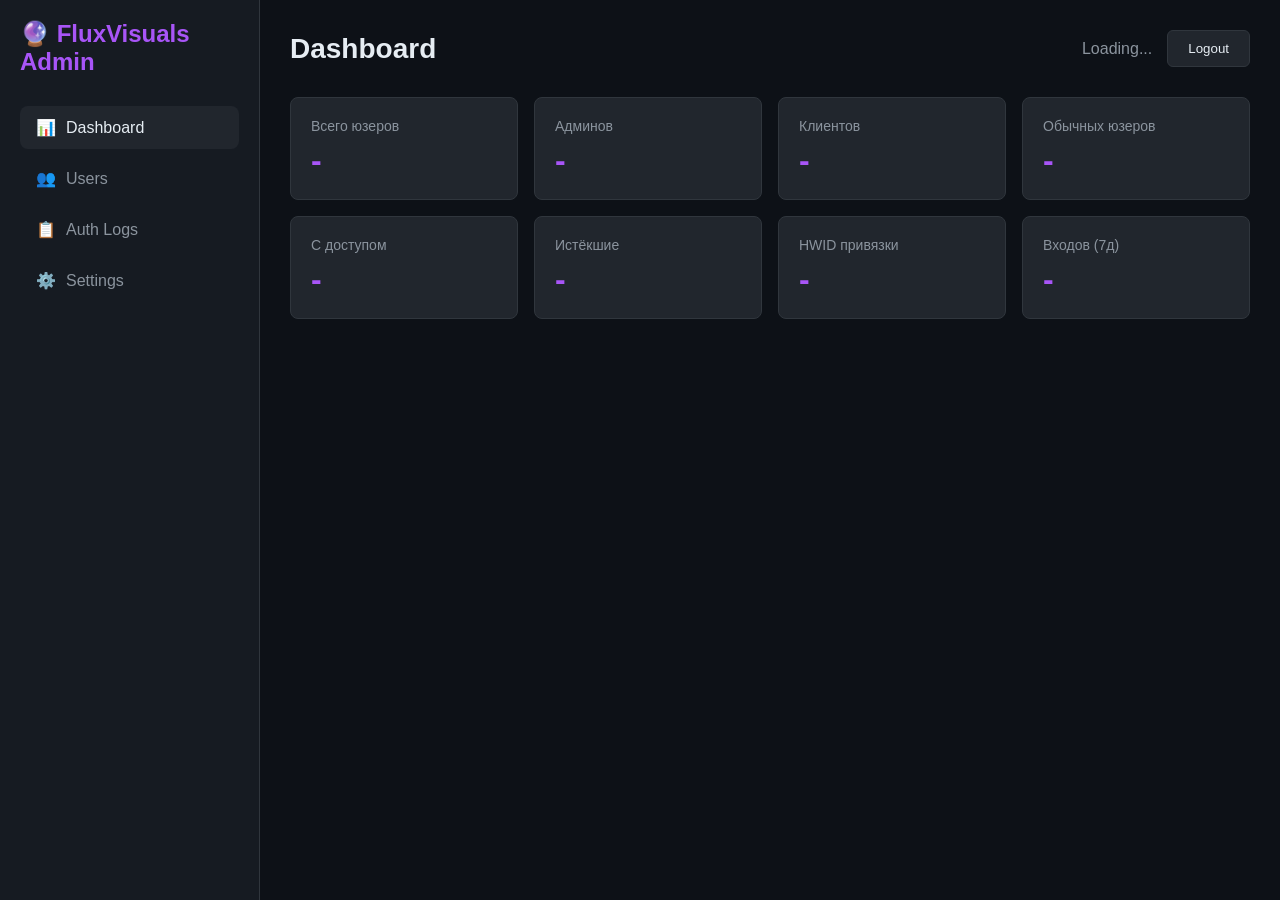
==== AuthServer/wwwroot/admin/index.html @ 6cce7c60 "feat: add loader download URL setting in admin panel - Add LoaderDownloadUrl field to AppSettings mo" ====
<!DOCTYPE html>
<html lang="ru">
<head>
    <meta charset="UTF-8">
    <meta name="viewport" content="width=device-width, initial-scale=1.0">
    <title>FluxVisuals Admin Panel</title>
    <style>
        * { box-sizing: border-box; margin: 0; padding: 0; }
        body { font-family: -apple-system, BlinkMacSystemFont, 'Segoe UI', Roboto, sans-serif; background: #0d1117; color: #e6edf3; min-height: 100vh; }
        .sidebar { width: 260px; background: #161b22; border-right: 1px solid #30363d; height: 100vh; position: fixed; left: 0; top: 0; padding: 20px; display: flex; flex-direction: column; }
        .logo { font-size: 1.5rem; font-weight: 700; color: #a855f7; margin-bottom: 30px; display: flex; align-items: center; gap: 10px; }
        .nav { list-style: none; display: flex; flex-direction: column; gap: 8px; }
        .nav a { color: #8b949e; text-decoration: none; padding: 12px 16px; border-radius: 8px; transition: all 0.2s; display: flex; align-items: center; gap: 10px; }
        .nav a:hover, .nav a.active { background: #21262d; color: #e6edf3; }
        .main { margin-left: 260px; padding: 30px; }
        .header { display: flex; justify-content: space-between; align-items: center; margin-bottom: 30px; }
        .header h1 { font-size: 1.75rem; font-weight: 600; }
        .user-info { display: flex; align-items: center; gap: 15px; color: #8b949e; }
        .btn { padding: 10px 20px; border-radius: 6px; border: none; font-weight: 500; cursor: pointer; transition: all 0.2s; }
        .btn-primary { background: #a855f7; color: white; }
        .btn-primary:hover { background: #9333ea; }
        .btn-danger { background: #da3633; color: white; }
        .btn-danger:hover { background: #f85149; }
        .btn-secondary { background: #21262d; color: #e6edf3; border: 1px solid #30363d; }
        .btn-secondary:hover { background: #30363d; }
        .card { background: #161b22; border: 1px solid #30363d; border-radius: 12px; padding: 24px; margin-bottom: 24px; }
        .card h2 { font-size: 1.25rem; margin-bottom: 20px; color: #e6edf3; }
        .stats-grid { display: grid; grid-template-columns: repeat(auto-fit, minmax(200px, 1fr)); gap: 16px; }
        .stat { background: #21262d; border: 1px solid #30363d; border-radius: 8px; padding: 20px; }
        .stat-label { color: #8b949e; font-size: 0.875rem; margin-bottom: 8px; }
        .stat-value { font-size: 2rem; font-weight: 700; color: #a855f7; }
        table { width: 100%; border-collapse: collapse; }
        th, td { padding: 12px 16px; text-align: left; border-bottom: 1px solid #30363d; }
        th { color: #8b949e; font-weight: 500; font-size: 0.875rem; text-transform: uppercase; }
        tr:hover td { background: #21262d; }
        .badge { display: inline-flex; align-items: center; padding: 4px 10px; border-radius: 9999px; font-size: 0.75rem; font-weight: 600; }
        .badge-active { background: #1f6feb22; color: #58a6ff; border: 1px solid #1f6feb44; }
        .badge-inactive { background: #da363322; color: #f85149; border: 1px solid #da363344; }
        .badge-admin { background: #a855f722; color: #d8b4fe; border: 1px solid #a855f744; }
        .badge-client { background: #22c55e22; color: #4ade80; border: 1px solid #22c55e44; }
        .text-muted { color: #8b949e; }
        .badge-hwid { background: #d2a10622; color: #e3b341; border: 1px solid #d2a10644; }
        .actions { display: flex; gap: 8px; }
        .modal { display: none; position: fixed; inset: 0; background: rgba(0,0,0,0.7); z-index: 100; align-items: center; justify-content: center; }
        .modal.show { display: flex; }
        .modal-content { background: #161b22; border: 1px solid #30363d; border-radius: 12px; padding: 24px; width: 100%; max-width: 400px; }
        .modal h3 { margin-bottom: 20px; }
        .form-group { margin-bottom: 16px; }
        .form-group label { display: block; margin-bottom: 6px; color: #8b949e; font-size: 0.875rem; }
        .form-group input, .form-group select { width: 100%; padding: 10px 12px; background: #0d1117; border: 1px solid #30363d; border-radius: 6px; color: #e6edf3; }
        .form-group input:focus, .form-group select:focus { outline: none; border-color: #a855f7; }
        .modal-footer { display: flex; justify-content: flex-end; gap: 12px; margin-top: 24px; }
        .empty { text-align: center; color: #8b949e; padding: 40px; }
        .tabs { display: flex; gap: 8px; margin-bottom: 20px; border-bottom: 1px solid #30363d; padding-bottom: 8px; }
        .tab { padding: 10px 16px; background: none; border: none; color: #8b949e; cursor: pointer; border-radius: 6px; font-weight: 500; }
        .tab.active, .tab:hover { color: #e6edf3; background: #21262d; }
        .log-entry { font-family: monospace; font-size: 0.8rem; color: #8b949e; padding: 8px; background: #0d1117; border: 1px solid #30363d; border-radius: 6px; margin-bottom: 8px; }
        .log-entry.success { border-color: #1f6feb44; color: #58a6ff; }
        .log-entry.fail { border-color: #da363344; color: #f85149; }
        .toast { position: fixed; bottom: 24px; right: 24px; padding: 14px 20px; border-radius: 8px; background: #161b22; border: 1px solid #30363d; z-index: 200; display: none; align-items: center; gap: 10px; }
        .toast.show { display: flex; }
        .toast.success { border-color: #1f6feb; }
        .toast.error { border-color: #da3633; }
    </style>
</head>
<body>
    <aside class="sidebar">
        <div class="logo">🔮 FluxVisuals Admin</div>
        <nav class="nav">
            <a href="#" class="active" data-tab="dashboard"><span>📊</span> Dashboard</a>
            <a href="#" data-tab="users"><span>👥</span> Users</a>
            <a href="#" data-tab="logs"><span>📋</span> Auth Logs</a>
            <a href="#" data-tab="settings"><span>⚙️</span> Settings</a>
        </nav>
    </aside>

    <main class="main">
        <header class="header">
            <h1 id="pageTitle">Dashboard</h1>
            <div class="user-info">
                <span id="currentUser">Loading...</span>
                <button class="btn btn-secondary" onclick="logout()">Logout</button>
            </div>
        </header>

        <div id="tab-dashboard" class="tab-content">
            <div class="stats-grid" id="statsGrid">
                <div class="stat"><div class="stat-label">Всего юзеров</div><div class="stat-value" id="statTotal">-</div></div>
                <div class="stat"><div class="stat-label">Админов</div><div class="stat-value" id="statAdmins">-</div></div>
                <div class="stat"><div class="stat-label">Клиентов</div><div class="stat-value" id="statClients">-</div></div>
                <div class="stat"><div class="stat-label">Обычных юзеров</div><div class="stat-value" id="statUsers">-</div></div>
                <div class="stat"><div class="stat-label">С доступом</div><div class="stat-value" id="statWithAccess">-</div></div>
                <div class="stat"><div class="stat-label">Истёкшие</div><div class="stat-value" id="statExpired">-</div></div>
                <div class="stat"><div class="stat-label">HWID привязки</div><div class="stat-value" id="statHwid">-</div></div>
                <div class="stat"><div class="stat-label">Входов (7д)</div><div class="stat-value" id="statLogins">-</div></div>
            </div>
        </div>

        <div id="tab-users" class="tab-content" style="display:none;">
            <div style="display:flex; justify-content:space-between; align-items:center; gap:10px; margin-bottom:20px; flex-wrap:wrap;">
                <h2>User Management</h2>
                <div style="display:flex; gap:8px;">
                    <button class="btn btn-secondary" onclick="reindexUsers()" title="Перенумеровать ID и UID всех юзеров по порядку регистрации">🔢 Перенумеровать ID/UID</button>
                    <button class="btn btn-primary" onclick="openUserModal()">+ Add User</button>
                </div>
            </div>
            <div class="card">
                <table id="usersTable">
                    <thead>
                        <tr>
                            <th>ID</th><th>UID</th><th>Username</th><th>Role</th><th>Доступ</th><th>Статус</th><th>HWID</th><th>Last Login</th><th>Actions</th>
                        </tr>
                    </thead>
                    <tbody></tbody>
                </table>
            </div>
        </div>

        <div id="tab-logs" class="tab-content" style="display:none;">
            <h2>Authentication Logs</h2>
            <div class="card">
                <div id="logsContainer"></div>
            </div>
        </div>

        <div id="tab-settings" class="tab-content" style="display:none;">
            <h2>Server Settings</h2>
            <div class="card">
                <div class="form-group">
                    <label>Mod Download URL</label>
                    <input type="text" id="modUrlInput" placeholder="https://..." style="width:100%;">
                </div>
                <button class="btn btn-primary" onclick="saveModUrl()">Save Mod URL</button>
            </div>
            <div class="card" style="margin-top: 20px;">
                <div class="form-group">
                    <label>Loader Download URL</label>
                    <input type="text" id="loaderUrlInput" placeholder="https://..." style="width:100%;">
                </div>
                <button class="btn btn-primary" onclick="saveLoaderUrl()">Save Loader URL</button>
            </div>
        </div>

        <!-- User Modal -->
        <div class="modal" id="userModal">
            <div class="modal-content">
                <h3 id="modalTitle">Add User</h3>
                <form id="userForm">
                    <input type="hidden" id="userId">
                    <div class="form-group">
                        <label>Username</label>
                        <input type="text" id="usernameInput" required>
                    </div>
                    <div class="form-group">
                        <label>UID (порядковый номер; админ может менять любому)</label>
                        <input type="number" id="uidInput" min="1" placeholder="Пусто = следующий по порядку">
                    </div>
                    <div class="form-group">
                        <label>Password</label>
                        <input type="password" id="passwordInput" placeholder="Leave empty to keep current">
                    </div>
                    <div class="form-group">
                        <label>Роль</label>
                        <select id="roleSelect">
                            <option value="user">Обычный юзер</option>
                            <option value="client">Клиент (купил)</option>
                            <option value="admin">Админ</option>
                        </select>
                    </div>
                    <div class="form-group">
                        <label>Выдать доступ</label>
                        <div style="display:flex; gap:8px; flex-wrap:wrap;">
                            <input type="number" id="grantDaysInput" min="1" max="3650" placeholder="Дней" style="width:90px; padding:8px;">
                            <button type="button" class="btn btn-primary" onclick="grantDays()" style="padding:8px 12px;">Добавить дни</button>
                            <button type="button" class="btn btn-secondary" onclick="setLifetime()" style="padding:8px 12px;">Пожизненно</button>
                            <button type="button" class="btn btn-danger" onclick="clearAccess()" style="padding:8px 12px;">Снять доступ</button>
                        </div>
                        <div style="font-size:0.8rem; color:#8b949e; margin-top:6px;" id="accessInfo">Нет доступа</div>
                    </div>
                    <div class="form-group">
                        <label>
                            <input type="checkbox" id="isActiveCheck"> Active
                        </label>
                    </div>
                    <div class="form-group">
                        <label>
                            <input type="checkbox" id="resetHwidCheck"> Reset HWID
                        </label>
                    </div>
                    <div class="modal-footer">
                        <button type="button" class="btn btn-secondary" onclick="closeUserModal()">Cancel</button>
                        <button type="submit" class="btn btn-primary">Save</button>
                    </div>
                </form>
            </div>
        </div>

        <div class="toast" id="toast"></div>
    </main>

    <script>
        let authToken = '';
        const API_BASE = '/api';

        // Tab switching
        document.querySelectorAll('.nav a').forEach(a => {
            a.addEventListener('click', e => {
                e.preventDefault();
                document.querySelectorAll('.nav a').forEach(x => x.classList.remove('active'));
                a.classList.add('active');
                document.querySelectorAll('.tab-content').forEach(x => x.style.display = 'none');
                document.getElementById('tab-' + a.dataset.tab).style.display = 'block';
                document.getElementById('pageTitle').textContent = a.textContent.trim();
            });
        });

        // Toast
        function showToast(message, type = 'success') {
            const t = document.getElementById('toast');
            t.textContent = message;
            t.className = 'toast show ' + type;
            setTimeout(() => t.classList.remove('show'), 3000);
        }

        // Auth
        async function api(path, options = {}) {
            const headers = { 'Content-Type': 'application/json', ...options.headers };
            if (authToken) headers['Authorization'] = 'Bearer ' + authToken;
            const res = await fetch(API_BASE + path, { ...options, headers });
            // 401 = нет токена, 403 = роль в токене устарела (напр. была client, стала admin).
            // В обоих случаях токен недействителен — сбрасываем и просим войти заново.
            if (res.status === 401 || res.status === 403) { logout(); return null; }
            return res;
        }

        async function checkAuth() {
            const token = localStorage.getItem('authToken');
            if (!token) { showLogin(); return; }
            authToken = token;
            const res = await api('/auth/verify');
            if (res && res.ok) {
                const data = await res.json();
                document.getElementById('currentUser').textContent = data.username + (data.isAdmin ? ' (Admin)' : '');
                loadDashboard();
            } else {
                showLogin();
            }
        }

        function showLogin() {
            const user = prompt('Enter username:');
            const pass = prompt('Enter password:');
            if (!user || !pass) { showLogin(); return; }
            login(user, pass);
        }

        async function login(username, password) {
            const res = await fetch(API_BASE + '/auth/login', {
                method: 'POST',
                headers: { 'Content-Type': 'application/json' },
                body: JSON.stringify({ username, password })
            });
            if (res.ok) {
                const data = await res.json();
                authToken = data.token;
                localStorage.setItem('authToken', authToken);
                document.getElementById('currentUser').textContent = data.username + (data.isAdmin ? ' (Admin)' : '');
                loadDashboard();
            } else {
                const err = await res.json();
                alert('Login failed: ' + (err.error || 'Unknown error'));
                showLogin();
            }
        }

        function logout() {
            authToken = '';
            localStorage.removeItem('authToken');
            showLogin();
        }

        // Dashboard
        async function loadDashboard() {
            const res = await api('/admin/stats');
            if (!res) return;
            const data = await res.json();
            document.getElementById('statTotal').textContent = data.totalUsers;
            document.getElementById('statAdmins').textContent = data.admins;
            document.getElementById('statClients').textContent = data.clients;
            document.getElementById('statUsers').textContent = data.users;
            document.getElementById('statWithAccess').textContent = data.clientsWithAccess;
            document.getElementById('statExpired').textContent = data.expiredClients;
            document.getElementById('statHwid').textContent = data.hwidLocked;
            document.getElementById('statLogins').textContent = data.recentLogins;

            if (data.admins === 0) {
                document.getElementById('tab-users').style.display = 'none';
                document.querySelector('[data-tab="users"]').style.display = 'none';
                document.querySelector('[data-tab="logs"]').style.display = 'none';
                document.querySelector('[data-tab="settings"]').style.display = 'none';
            } else {
                loadUsers();
                loadLogs();
                loadModUrl();
                loadLoaderUrl();
            }
        }

        // Users
        async function loadUsers() {
            const res = await api('/admin/users');
            if (!res) return;
            const users = await res.json();
            const tbody = document.querySelector('#usersTable tbody');
            tbody.innerHTML = users.map(u => {
                const roleBadge = u.role === 'admin' ? '<span class="badge badge-admin">Админ</span>'
                    : u.role === 'client' ? '<span class="badge badge-client">Клиент</span>'
                    : '<span class="badge">Юзер</span>';
                const access = u.role === 'client'
                    ? (u.accessExpiresAt ? 'до ' + new Date(u.accessExpiresAt).toLocaleDateString() : '♾ Пожизненно')
                    : '—';
                return `
                <tr>
                    <td>${u.id}</td>
                    <td>${u.uid ?? '—'}</td>
                    <td>${u.username}</td>
                    <td>${roleBadge}</td>
                    <td><span class="${u.hasAccess ? '' : 'text-muted'}">${access}${u.hasAccess ? '' : u.role === 'client' ? ' (истёк)' : ''}</span></td>
                    <td><span class="badge ${u.isActive ? 'badge-active' : 'badge-inactive'}">${u.isActive ? 'Active' : 'Disabled'}</span></td>
                    <td><span class="badge ${u.hwid ? 'badge-hwid' : ''}">${u.hwid ? 'Locked' : 'Not bound'}</span></td>
                    <td>${u.lastLoginAt ? new Date(u.lastLoginAt).toLocaleString() : 'Never'}</td>
                    <td>
                        <div class="actions">
                            <button class="btn btn-secondary" style="padding:6px 10px;font-size:0.8rem;" onclick="editUser(${u.id}, ${u.uid ?? 'null'}, '${u.username}', '${u.role}', ${u.isActive}, ${u.hasAccess}, '${(u.accessExpiresAt ? u.accessExpiresAt : '')}', '${u.hwid || ''}')">Edit</button>
                            <button class="btn btn-danger" style="padding:6px 10px;font-size:0.8rem;" onclick="deleteUser(${u.id}, '${u.username}')">Delete</button>
                        </div>
                    </td>
                </tr>`;
            }).join('');
        }

        let editingUser = null;

        function openUserModal(user = null) {
            document.getElementById('userForm').reset();
            document.getElementById('userId').value = '';
            document.getElementById('passwordInput').required = !user;
            document.getElementById('modalTitle').textContent = user ? 'Изменить юзера' : 'Новый юзер';
            editingUser = user;
            if (user) {
                document.getElementById('userId').value = user.id;
                document.getElementById('usernameInput').value = user.username;
                document.getElementById('uidInput').value = user.uid ?? '';
                document.getElementById('roleSelect').value = user.role || (user.isAdmin ? 'admin' : 'user');
                document.getElementById('isActiveCheck').checked = user.isActive;
                document.getElementById('passwordInput').placeholder = 'Оставь пустым — не менять';
                updateAccessInfo(user);
            } else {
                document.getElementById('roleSelect').value = 'user';
                document.getElementById('accessInfo').textContent = '—';
                document.getElementById('passwordInput').placeholder = 'Пароль нового юзера';
            }
            document.getElementById('userModal').classList.add('show');
        }

        function updateAccessInfo(u) {
            const info = document.getElementById('accessInfo');
            if (u.role !== 'client') { info.textContent = 'Нет доступа'; return; }
            info.textContent = u.accessExpiresAt
                ? 'Доступ до ' + new Date(u.accessExpiresAt).toLocaleString()
                : 'Пожизненный доступ (♾)';
        }

        function closeUserModal() {
            document.getElementById('userModal').classList.remove('show');
        }

        async function grantDays() {
            const days = parseInt(document.getElementById('grantDaysInput').value);
            const id = document.getElementById('userId').value;
            if (!id) { alert('Сначала выбери юзера'); return; }
            if (!days || days <= 0) { alert('Введи количество дней'); return; }
            await accessAction({ grantDays: days });
        }
        async function setLifetime() {
            const id = document.getElementById('userId').value;
            if (!id) { alert('Сначала выбери юзера'); return; }
            await accessAction({ setLifetime: true });
        }
        async function clearAccess() {
            const id = document.getElementById('userId').value;
            if (!id) { alert('Сначала выбери юзера'); return; }
            if (!confirm('Снять доступ у клиента (роль станет «юзер»)?')) return;
            await accessAction({ clearAccess: true });
        }
        async function accessAction(patch) {
            const id = document.getElementById('userId').value;
            const res = await api('/admin/users/' + id, { method: 'PUT', body: JSON.stringify({ ...patch, isActive: true }) });
            if (res && res.ok) {
                const data = await res.json();
                showToast('Доступ обновлён');
                editingUser = { ...editingUser, role: data.role, accessExpiresAt: data.accessExpiresAt };
                document.getElementById('roleSelect').value = data.role;
                updateAccessInfo(editingUser);
                loadUsers();
            } else {
                const err = await res?.json();
                showToast(err?.error || 'Ошибка', 'error');
            }
        }

        document.getElementById('userForm').addEventListener('submit', async e => {
            e.preventDefault();
            const id = document.getElementById('userId').value;
            const uidRaw = document.getElementById('uidInput').value.trim();
            const data = {
                username: document.getElementById('usernameInput').value,
                password: document.getElementById('passwordInput').value,
                role: document.getElementById('roleSelect').value,
                isActive: document.getElementById('isActiveCheck').checked,
                resetHwid: document.getElementById('resetHwidCheck').checked,
                uid: uidRaw ? parseInt(uidRaw, 10) : undefined
            };
            if (!data.password && !id) { alert('Пароль обязателен для нового юзера'); return; }

            const res = await api(id ? `/admin/users/${id}` : '/admin/users', {
                method: id ? 'PUT' : 'POST',
                body: JSON.stringify(data)
            });
            if (res && res.ok) {
                showToast(id ? 'Юзер обновлён' : 'Юзер создан');
                closeUserModal();
                loadUsers();
            } else {
                const err = await res?.json();
                showToast(err?.error || 'Ошибка', 'error');
            }
        });

        async function editUser(id, uid, username, role, isActive, hasAccess, accessExpiresAt, hwid) {
            openUserModal({ id, uid, username, role, isActive, accessExpiresAt, hwid });
        }

        async function deleteUser(id, username) {
            if (!confirm(`Delete user "${username}"?`)) return;
            const res = await api('/admin/users/' + id, { method: 'DELETE' });
            if (res && res.ok) {
                showToast('User deleted');
                loadUsers();
            } else {
                showToast('Failed to delete', 'error');
            }
        }

        async function reindexUsers() {
            if (!confirm('Перенумеровать ID и UID всех юзеров по порядку регистрации (1..N)?\nUID = новый ID. Это действие нельзя отменить.')) return;
            const res = await api('/admin/reindex-users', { method: 'POST' });
            if (res && res.ok) {
                const d = await res.json();
                showToast(`Готово: ${d.reindexed} юзеров перенумеровано`);
                loadUsers();
            } else {
                showToast('Ошибка перенумерации', 'error');
            }
        }

        // Logs
        async function loadLogs() {
            const res = await api('/admin/logs?limit=100');
            if (!res) return;
            const logs = await res.json();
            document.getElementById('logsContainer').innerHTML = logs.map(l => `
                <div class="log-entry ${l.success ? 'success' : 'fail'}">
                    [${new Date(l.createdAt).toLocaleString()}] ${l.username || 'Unknown'} - ${l.action} - ${l.ipAddress || ''} ${l.hwid ? '- HWID: ' + l.hwid : ''} - ${l.success ? 'OK' : 'FAILED'}
                </div>
            `).join('');
        }

        // Settings
        async function loadModUrl() {
            const res = await api('/mod/version');
            if (res) {
                const data = await res.json();
                document.getElementById('modUrlInput').value = data.downloadUrl;
            }
        }

        async function saveModUrl() {
            const url = document.getElementById('modUrlInput').value;
            const res = await api('/mod/version', {
                method: 'POST',
                body: JSON.stringify({ modDownloadUrl: url })
            });
            if (res && res.ok) showToast('Mod URL updated');
            else showToast('Failed', 'error');
        }

        async function loadLoaderUrl() {
            const res = await api('/mod/version');
            if (res) {
                const data = await res.json();
                document.getElementById('loaderUrlInput').value = data.loaderDownloadUrl;
            }
        }

        async function saveLoaderUrl() {
            const url = document.getElementById('loaderUrlInput').value;
            const res = await api('/mod/version', {
                method: 'POST',
                body: JSON.stringify({ loaderDownloadUrl: url })
            });
            if (res && res.ok) showToast('Loader URL updated');
            else showToast('Failed', 'error');
        }

        // Init
        checkAuth();
    </script>
</body>
</html>
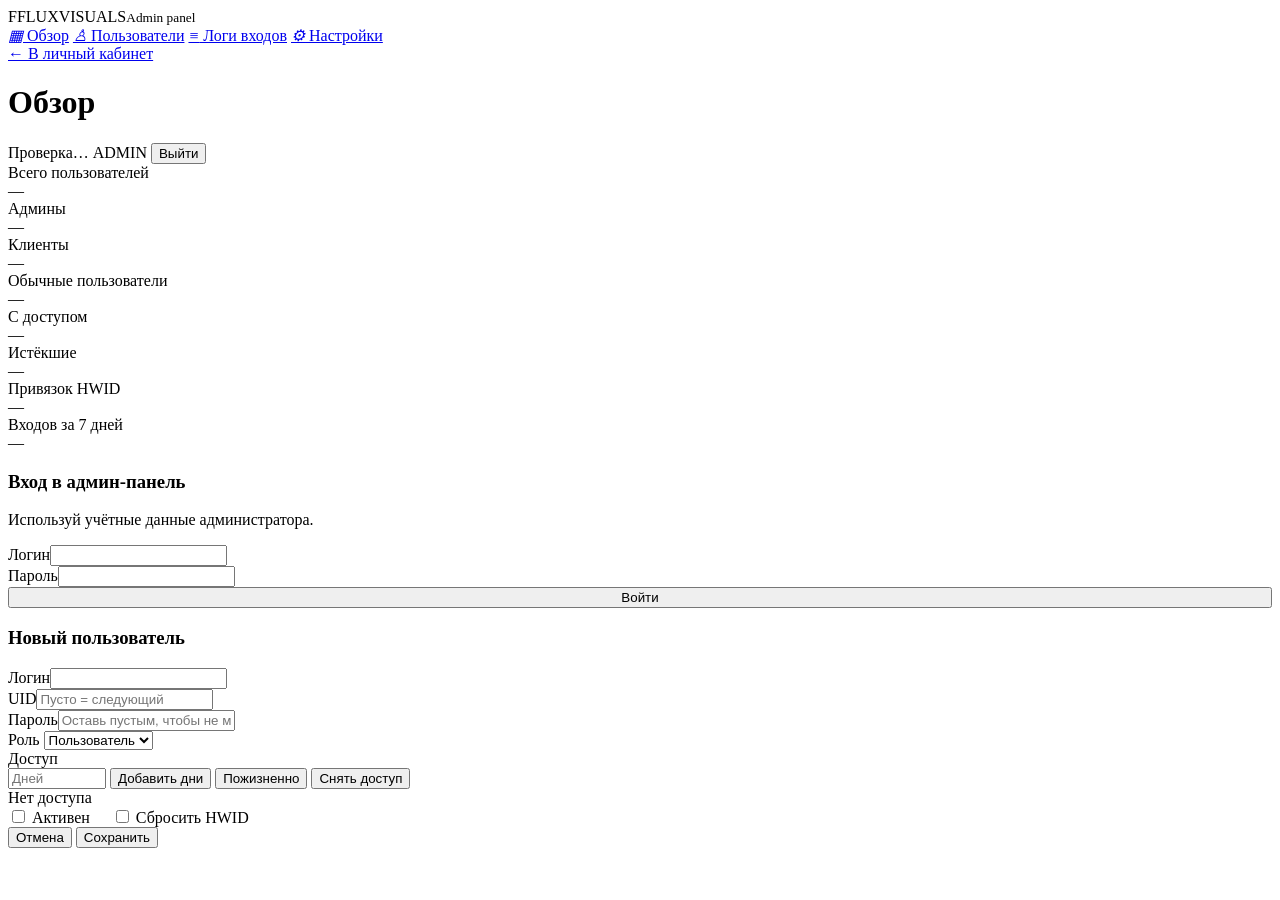
==== commit 6c47222e: "redesign: rebuild website shell, account and admin panels" ====
--- a/AuthServer/wwwroot/admin/index.html
+++ b/AuthServer/wwwroot/admin/index.html
@@ -1,520 +1,466 @@
 <!DOCTYPE html>
 <html lang="ru">
 <head>
-    <meta charset="UTF-8">
-    <meta name="viewport" content="width=device-width, initial-scale=1.0">
-    <title>FluxVisuals Admin Panel</title>
-    <style>
-        * { box-sizing: border-box; margin: 0; padding: 0; }
-        body { font-family: -apple-system, BlinkMacSystemFont, 'Segoe UI', Roboto, sans-serif; background: #0d1117; color: #e6edf3; min-height: 100vh; }
-        .sidebar { width: 260px; background: #161b22; border-right: 1px solid #30363d; height: 100vh; position: fixed; left: 0; top: 0; padding: 20px; display: flex; flex-direction: column; }
-        .logo { font-size: 1.5rem; font-weight: 700; color: #a855f7; margin-bottom: 30px; display: flex; align-items: center; gap: 10px; }
-        .nav { list-style: none; display: flex; flex-direction: column; gap: 8px; }
-        .nav a { color: #8b949e; text-decoration: none; padding: 12px 16px; border-radius: 8px; transition: all 0.2s; display: flex; align-items: center; gap: 10px; }
-        .nav a:hover, .nav a.active { background: #21262d; color: #e6edf3; }
-        .main { margin-left: 260px; padding: 30px; }
-        .header { display: flex; justify-content: space-between; align-items: center; margin-bottom: 30px; }
-        .header h1 { font-size: 1.75rem; font-weight: 600; }
-        .user-info { display: flex; align-items: center; gap: 15px; color: #8b949e; }
-        .btn { padding: 10px 20px; border-radius: 6px; border: none; font-weight: 500; cursor: pointer; transition: all 0.2s; }
-        .btn-primary { background: #a855f7; color: white; }
-        .btn-primary:hover { background: #9333ea; }
-        .btn-danger { background: #da3633; color: white; }
-        .btn-danger:hover { background: #f85149; }
-        .btn-secondary { background: #21262d; color: #e6edf3; border: 1px solid #30363d; }
-        .btn-secondary:hover { background: #30363d; }
-        .card { background: #161b22; border: 1px solid #30363d; border-radius: 12px; padding: 24px; margin-bottom: 24px; }
-        .card h2 { font-size: 1.25rem; margin-bottom: 20px; color: #e6edf3; }
-        .stats-grid { display: grid; grid-template-columns: repeat(auto-fit, minmax(200px, 1fr)); gap: 16px; }
-        .stat { background: #21262d; border: 1px solid #30363d; border-radius: 8px; padding: 20px; }
-        .stat-label { color: #8b949e; font-size: 0.875rem; margin-bottom: 8px; }
-        .stat-value { font-size: 2rem; font-weight: 700; color: #a855f7; }
-        table { width: 100%; border-collapse: collapse; }
-        th, td { padding: 12px 16px; text-align: left; border-bottom: 1px solid #30363d; }
-        th { color: #8b949e; font-weight: 500; font-size: 0.875rem; text-transform: uppercase; }
-        tr:hover td { background: #21262d; }
-        .badge { display: inline-flex; align-items: center; padding: 4px 10px; border-radius: 9999px; font-size: 0.75rem; font-weight: 600; }
-        .badge-active { background: #1f6feb22; color: #58a6ff; border: 1px solid #1f6feb44; }
-        .badge-inactive { background: #da363322; color: #f85149; border: 1px solid #da363344; }
-        .badge-admin { background: #a855f722; color: #d8b4fe; border: 1px solid #a855f744; }
-        .badge-client { background: #22c55e22; color: #4ade80; border: 1px solid #22c55e44; }
-        .text-muted { color: #8b949e; }
-        .badge-hwid { background: #d2a10622; color: #e3b341; border: 1px solid #d2a10644; }
-        .actions { display: flex; gap: 8px; }
-        .modal { display: none; position: fixed; inset: 0; background: rgba(0,0,0,0.7); z-index: 100; align-items: center; justify-content: center; }
-        .modal.show { display: flex; }
-        .modal-content { background: #161b22; border: 1px solid #30363d; border-radius: 12px; padding: 24px; width: 100%; max-width: 400px; }
-        .modal h3 { margin-bottom: 20px; }
-        .form-group { margin-bottom: 16px; }
-        .form-group label { display: block; margin-bottom: 6px; color: #8b949e; font-size: 0.875rem; }
-        .form-group input, .form-group select { width: 100%; padding: 10px 12px; background: #0d1117; border: 1px solid #30363d; border-radius: 6px; color: #e6edf3; }
-        .form-group input:focus, .form-group select:focus { outline: none; border-color: #a855f7; }
-        .modal-footer { display: flex; justify-content: flex-end; gap: 12px; margin-top: 24px; }
-        .empty { text-align: center; color: #8b949e; padding: 40px; }
-        .tabs { display: flex; gap: 8px; margin-bottom: 20px; border-bottom: 1px solid #30363d; padding-bottom: 8px; }
-        .tab { padding: 10px 16px; background: none; border: none; color: #8b949e; cursor: pointer; border-radius: 6px; font-weight: 500; }
-        .tab.active, .tab:hover { color: #e6edf3; background: #21262d; }
-        .log-entry { font-family: monospace; font-size: 0.8rem; color: #8b949e; padding: 8px; background: #0d1117; border: 1px solid #30363d; border-radius: 6px; margin-bottom: 8px; }
-        .log-entry.success { border-color: #1f6feb44; color: #58a6ff; }
-        .log-entry.fail { border-color: #da363344; color: #f85149; }
-        .toast { position: fixed; bottom: 24px; right: 24px; padding: 14px 20px; border-radius: 8px; background: #161b22; border: 1px solid #30363d; z-index: 200; display: none; align-items: center; gap: 10px; }
-        .toast.show { display: flex; }
-        .toast.success { border-color: #1f6feb; }
-        .toast.error { border-color: #da3633; }
-    </style>
+<meta charset="UTF-8">
+<meta name="viewport" content="width=device-width, initial-scale=1.0">
+<title>Админ-панель — FluxVisuals</title>
+<link rel="icon" href="/favicon.ico" sizes="any">
+<link rel="preconnect" href="https://fonts.googleapis.com">
+<link rel="preconnect" href="https://fonts.gstatic.com" crossorigin>
+<link href="https://fonts.googleapis.com/css2?family=Onest:wght@400;500;600;700;800&display=swap" rel="stylesheet">
+<link rel="stylesheet" href="/css/admin.css">
 </head>
 <body>
-    <aside class="sidebar">
-        <div class="logo">🔮 FluxVisuals Admin</div>
-        <nav class="nav">
-            <a href="#" class="active" data-tab="dashboard"><span>📊</span> Dashboard</a>
-            <a href="#" data-tab="users"><span>👥</span> Users</a>
-            <a href="#" data-tab="logs"><span>📋</span> Auth Logs</a>
-            <a href="#" data-tab="settings"><span>⚙️</span> Settings</a>
-        </nav>
-    </aside>
-
-    <main class="main">
-        <header class="header">
-            <h1 id="pageTitle">Dashboard</h1>
-            <div class="user-info">
-                <span id="currentUser">Loading...</span>
-                <button class="btn btn-secondary" onclick="logout()">Logout</button>
+<div class="admin-shell">
+  <aside class="sidebar">
+    <div class="logo"><span class="mark">F</span><span>FLUXVISUALS<small>Admin panel</small></span></div>
+    <nav class="nav">
+      <a href="#" class="active" data-tab="dashboard"><i>▦</i> Обзор</a>
+      <a href="#" data-tab="users"><i>♙</i> Пользователи</a>
+      <a href="#" data-tab="logs"><i>≡</i> Логи входов</a>
+      <a href="#" data-tab="settings"><i>⚙</i> Настройки</a>
+    </nav>
+    <div class="sidebar-foot"><a href="/account.html">← В личный кабинет</a></div>
+  </aside>
+
+  <main class="main">
+    <header class="header">
+      <h1 id="pageTitle">Обзор</h1>
+      <div class="user-info">
+        <span id="currentUser">Проверка…</span>
+        <span class="user-badge">ADMIN</span>
+        <button class="btn btn-secondary" onclick="logout()">Выйти</button>
+      </div>
+    </header>
+
+    <div class="content">
+      <div id="tab-dashboard" class="tab-content">
+        <div class="stats-grid" id="statsGrid">
+          <div class="stat"><div class="stat-label">Всего пользователей</div><div class="stat-value" id="statTotal">—</div></div>
+          <div class="stat"><div class="stat-label">Админы</div><div class="stat-value" id="statAdmins">—</div></div>
+          <div class="stat"><div class="stat-label">Клиенты</div><div class="stat-value" id="statClients">—</div></div>
+          <div class="stat"><div class="stat-label">Обычные пользователи</div><div class="stat-value" id="statUsers">—</div></div>
+          <div class="stat"><div class="stat-label">С доступом</div><div class="stat-value" id="statWithAccess">—</div></div>
+          <div class="stat"><div class="stat-label">Истёкшие</div><div class="stat-value" id="statExpired">—</div></div>
+          <div class="stat"><div class="stat-label">Привязок HWID</div><div class="stat-value" id="statHwid">—</div></div>
+          <div class="stat"><div class="stat-label">Входов за 7 дней</div><div class="stat-value" id="statLogins">—</div></div>
+        </div>
+      </div>
+
+      <div id="tab-users" class="tab-content" hidden>
+        <div class="card" style="margin-top:0">
+          <div class="card-head">
+            <h2>Пользователи</h2>
+            <div class="toolbar">
+              <input class="search" id="userSearch" type="search" placeholder="Поиск по логину или UID" oninput="renderUsers()">
+              <button class="btn btn-secondary" onclick="reindexUsers()" title="Перенумеровать ID и UID по порядку регистрации">Перенумеровать ID/UID</button>
+              <button class="btn btn-primary" onclick="openUserModal()">+ Добавить</button>
             </div>
-        </header>
-
-        <div id="tab-dashboard" class="tab-content">
-            <div class="stats-grid" id="statsGrid">
-                <div class="stat"><div class="stat-label">Всего юзеров</div><div class="stat-value" id="statTotal">-</div></div>
-                <div class="stat"><div class="stat-label">Админов</div><div class="stat-value" id="statAdmins">-</div></div>
-                <div class="stat"><div class="stat-label">Клиентов</div><div class="stat-value" id="statClients">-</div></div>
-                <div class="stat"><div class="stat-label">Обычных юзеров</div><div class="stat-value" id="statUsers">-</div></div>
-                <div class="stat"><div class="stat-label">С доступом</div><div class="stat-value" id="statWithAccess">-</div></div>
-                <div class="stat"><div class="stat-label">Истёкшие</div><div class="stat-value" id="statExpired">-</div></div>
-                <div class="stat"><div class="stat-label">HWID привязки</div><div class="stat-value" id="statHwid">-</div></div>
-                <div class="stat"><div class="stat-label">Входов (7д)</div><div class="stat-value" id="statLogins">-</div></div>
+          </div>
+          <div class="table-wrap">
+            <table id="usersTable">
+              <thead><tr><th>ID</th><th>UID</th><th>Логин</th><th>Роль</th><th>Доступ</th><th>Статус</th><th>HWID</th><th>Последний вход</th><th>Действия</th></tr></thead>
+              <tbody></tbody>
+            </table>
+          </div>
+        </div>
+      </div>
+
+      <div id="tab-logs" class="tab-content" hidden>
+        <div class="card" style="margin-top:0">
+          <div class="card-head"><h2>Логи аутентификации</h2><span class="text-muted">Последние 100 записей</span></div>
+          <div class="card-body" id="logsContainer"><div class="empty">Загрузка…</div></div>
+        </div>
+      </div>
+
+      <div id="tab-settings" class="tab-content" hidden>
+        <div class="card" style="max-width:760px;margin-top:0">
+          <div class="card-head"><h2>Ссылки на файлы</h2></div>
+          <div class="card-body">
+            <div class="form-group">
+              <label for="modUrlInput">URL мода</label>
+              <input type="text" id="modUrlInput" placeholder="https://...">
             </div>
+            <button class="btn btn-primary" onclick="saveModUrl()">Сохранить URL мода</button>
+            <div class="form-group" style="margin-top:26px">
+              <label for="loaderUrlInput">URL лоадера</label>
+              <input type="text" id="loaderUrlInput" placeholder="https://...">
+            </div>
+            <button class="btn btn-primary" onclick="saveLoaderUrl()">Сохранить URL лоадера</button>
+          </div>
         </div>
-
-        <div id="tab-users" class="tab-content" style="display:none;">
-            <div style="display:flex; justify-content:space-between; align-items:center; gap:10px; margin-bottom:20px; flex-wrap:wrap;">
-                <h2>User Management</h2>
-                <div style="display:flex; gap:8px;">
-                    <button class="btn btn-secondary" onclick="reindexUsers()" title="Перенумеровать ID и UID всех юзеров по порядку регистрации">🔢 Перенумеровать ID/UID</button>
-                    <button class="btn btn-primary" onclick="openUserModal()">+ Add User</button>
-                </div>
-            </div>
-            <div class="card">
-                <table id="usersTable">
-                    <thead>
-                        <tr>
-                            <th>ID</th><th>UID</th><th>Username</th><th>Role</th><th>Доступ</th><th>Статус</th><th>HWID</th><th>Last Login</th><th>Actions</th>
-                        </tr>
-                    </thead>
-                    <tbody></tbody>
-                </table>
-            </div>
+      </div>
+    </div>
+  </main>
+</div>
+
+<!-- Форма входа -->
+<div class="login-overlay" id="loginOverlay">
+  <div class="login-box">
+    <h3>Вход в админ-панель</h3>
+    <p>Используй учётные данные администратора.</p>
+    <form id="loginForm">
+      <div class="form-group"><label for="loginUser">Логин</label><input type="text" id="loginUser" autocomplete="username" required></div>
+      <div class="form-group"><label for="loginPass">Пароль</label><input type="password" id="loginPass" autocomplete="current-password" required></div>
+      <button class="btn btn-primary btn-block" type="submit" id="loginBtn" style="width:100%">Войти</button>
+    </form>
+    <div class="err" id="loginErr"></div>
+  </div>
+</div>
+
+<!-- Форма пользователя -->
+<div class="modal" id="userModal">
+  <div class="modal-content">
+    <h3 id="modalTitle">Новый пользователь</h3>
+    <form id="userForm">
+      <input type="hidden" id="userId">
+      <div class="form-row">
+        <div class="form-group"><label for="usernameInput">Логин</label><input type="text" id="usernameInput" required></div>
+        <div class="form-group"><label for="uidInput">UID</label><input type="number" id="uidInput" min="1" placeholder="Пусто = следующий"></div>
+      </div>
+      <div class="form-group"><label for="passwordInput">Пароль</label><input type="password" id="passwordInput" placeholder="Оставь пустым, чтобы не менять"></div>
+      <div class="form-group">
+        <label for="roleSelect">Роль</label>
+        <select id="roleSelect">
+          <option value="user">Пользователь</option>
+          <option value="client">Клиент</option>
+          <option value="admin">Админ</option>
+        </select>
+      </div>
+      <div class="form-group">
+        <label>Доступ</label>
+        <div class="field-actions">
+          <input type="number" id="grantDaysInput" min="1" max="3650" placeholder="Дней" style="width:90px">
+          <button type="button" class="btn btn-secondary btn-sm" onclick="grantDays()">Добавить дни</button>
+          <button type="button" class="btn btn-primary btn-sm" onclick="setLifetime()">Пожизненно</button>
+          <button type="button" class="btn btn-danger btn-sm" onclick="clearAccess()">Снять доступ</button>
         </div>
-
-        <div id="tab-logs" class="tab-content" style="display:none;">
-            <h2>Authentication Logs</h2>
-            <div class="card">
-                <div id="logsContainer"></div>
-            </div>
-        </div>
-
-        <div id="tab-settings" class="tab-content" style="display:none;">
-            <h2>Server Settings</h2>
-            <div class="card">
-                <div class="form-group">
-                    <label>Mod Download URL</label>
-                    <input type="text" id="modUrlInput" placeholder="https://..." style="width:100%;">
-                </div>
-                <button class="btn btn-primary" onclick="saveModUrl()">Save Mod URL</button>
-            </div>
-            <div class="card" style="margin-top: 20px;">
-                <div class="form-group">
-                    <label>Loader Download URL</label>
-                    <input type="text" id="loaderUrlInput" placeholder="https://..." style="width:100%;">
-                </div>
-                <button class="btn btn-primary" onclick="saveLoaderUrl()">Save Loader URL</button>
-            </div>
-        </div>
-
-        <!-- User Modal -->
-        <div class="modal" id="userModal">
-            <div class="modal-content">
-                <h3 id="modalTitle">Add User</h3>
-                <form id="userForm">
-                    <input type="hidden" id="userId">
-                    <div class="form-group">
-                        <label>Username</label>
-                        <input type="text" id="usernameInput" required>
-                    </div>
-                    <div class="form-group">
-                        <label>UID (порядковый номер; админ может менять любому)</label>
-                        <input type="number" id="uidInput" min="1" placeholder="Пусто = следующий по порядку">
-                    </div>
-                    <div class="form-group">
-                        <label>Password</label>
-                        <input type="password" id="passwordInput" placeholder="Leave empty to keep current">
-                    </div>
-                    <div class="form-group">
-                        <label>Роль</label>
-                        <select id="roleSelect">
-                            <option value="user">Обычный юзер</option>
-                            <option value="client">Клиент (купил)</option>
-                            <option value="admin">Админ</option>
-                        </select>
-                    </div>
-                    <div class="form-group">
-                        <label>Выдать доступ</label>
-                        <div style="display:flex; gap:8px; flex-wrap:wrap;">
-                            <input type="number" id="grantDaysInput" min="1" max="3650" placeholder="Дней" style="width:90px; padding:8px;">
-                            <button type="button" class="btn btn-primary" onclick="grantDays()" style="padding:8px 12px;">Добавить дни</button>
-                            <button type="button" class="btn btn-secondary" onclick="setLifetime()" style="padding:8px 12px;">Пожизненно</button>
-                            <button type="button" class="btn btn-danger" onclick="clearAccess()" style="padding:8px 12px;">Снять доступ</button>
-                        </div>
-                        <div style="font-size:0.8rem; color:#8b949e; margin-top:6px;" id="accessInfo">Нет доступа</div>
-                    </div>
-                    <div class="form-group">
-                        <label>
-                            <input type="checkbox" id="isActiveCheck"> Active
-                        </label>
-                    </div>
-                    <div class="form-group">
-                        <label>
-                            <input type="checkbox" id="resetHwidCheck"> Reset HWID
-                        </label>
-                    </div>
-                    <div class="modal-footer">
-                        <button type="button" class="btn btn-secondary" onclick="closeUserModal()">Cancel</button>
-                        <button type="submit" class="btn btn-primary">Save</button>
-                    </div>
-                </form>
-            </div>
-        </div>
-
-        <div class="toast" id="toast"></div>
-    </main>
-
-    <script>
-        let authToken = '';
-        const API_BASE = '/api';
-
-        // Tab switching
-        document.querySelectorAll('.nav a').forEach(a => {
-            a.addEventListener('click', e => {
-                e.preventDefault();
-                document.querySelectorAll('.nav a').forEach(x => x.classList.remove('active'));
-                a.classList.add('active');
-                document.querySelectorAll('.tab-content').forEach(x => x.style.display = 'none');
-                document.getElementById('tab-' + a.dataset.tab).style.display = 'block';
-                document.getElementById('pageTitle').textContent = a.textContent.trim();
-            });
-        });
-
-        // Toast
-        function showToast(message, type = 'success') {
-            const t = document.getElementById('toast');
-            t.textContent = message;
-            t.className = 'toast show ' + type;
-            setTimeout(() => t.classList.remove('show'), 3000);
-        }
-
-        // Auth
-        async function api(path, options = {}) {
-            const headers = { 'Content-Type': 'application/json', ...options.headers };
-            if (authToken) headers['Authorization'] = 'Bearer ' + authToken;
-            const res = await fetch(API_BASE + path, { ...options, headers });
-            // 401 = нет токена, 403 = роль в токене устарела (напр. была client, стала admin).
-            // В обоих случаях токен недействителен — сбрасываем и просим войти заново.
-            if (res.status === 401 || res.status === 403) { logout(); return null; }
-            return res;
-        }
-
-        async function checkAuth() {
-            const token = localStorage.getItem('authToken');
-            if (!token) { showLogin(); return; }
-            authToken = token;
-            const res = await api('/auth/verify');
-            if (res && res.ok) {
-                const data = await res.json();
-                document.getElementById('currentUser').textContent = data.username + (data.isAdmin ? ' (Admin)' : '');
-                loadDashboard();
-            } else {
-                showLogin();
-            }
-        }
-
-        function showLogin() {
-            const user = prompt('Enter username:');
-            const pass = prompt('Enter password:');
-            if (!user || !pass) { showLogin(); return; }
-            login(user, pass);
-        }
-
-        async function login(username, password) {
-            const res = await fetch(API_BASE + '/auth/login', {
-                method: 'POST',
-                headers: { 'Content-Type': 'application/json' },
-                body: JSON.stringify({ username, password })
-            });
-            if (res.ok) {
-                const data = await res.json();
-                authToken = data.token;
-                localStorage.setItem('authToken', authToken);
-                document.getElementById('currentUser').textContent = data.username + (data.isAdmin ? ' (Admin)' : '');
-                loadDashboard();
-            } else {
-                const err = await res.json();
-                alert('Login failed: ' + (err.error || 'Unknown error'));
-                showLogin();
-            }
-        }
-
-        function logout() {
-            authToken = '';
-            localStorage.removeItem('authToken');
-            showLogin();
-        }
-
-        // Dashboard
-        async function loadDashboard() {
-            const res = await api('/admin/stats');
-            if (!res) return;
-            const data = await res.json();
-            document.getElementById('statTotal').textContent = data.totalUsers;
-            document.getElementById('statAdmins').textContent = data.admins;
-            document.getElementById('statClients').textContent = data.clients;
-            document.getElementById('statUsers').textContent = data.users;
-            document.getElementById('statWithAccess').textContent = data.clientsWithAccess;
-            document.getElementById('statExpired').textContent = data.expiredClients;
-            document.getElementById('statHwid').textContent = data.hwidLocked;
-            document.getElementById('statLogins').textContent = data.recentLogins;
-
-            if (data.admins === 0) {
-                document.getElementById('tab-users').style.display = 'none';
-                document.querySelector('[data-tab="users"]').style.display = 'none';
-                document.querySelector('[data-tab="logs"]').style.display = 'none';
-                document.querySelector('[data-tab="settings"]').style.display = 'none';
-            } else {
-                loadUsers();
-                loadLogs();
-                loadModUrl();
-                loadLoaderUrl();
-            }
-        }
-
-        // Users
-        async function loadUsers() {
-            const res = await api('/admin/users');
-            if (!res) return;
-            const users = await res.json();
-            const tbody = document.querySelector('#usersTable tbody');
-            tbody.innerHTML = users.map(u => {
-                const roleBadge = u.role === 'admin' ? '<span class="badge badge-admin">Админ</span>'
-                    : u.role === 'client' ? '<span class="badge badge-client">Клиент</span>'
-                    : '<span class="badge">Юзер</span>';
-                const access = u.role === 'client'
-                    ? (u.accessExpiresAt ? 'до ' + new Date(u.accessExpiresAt).toLocaleDateString() : '♾ Пожизненно')
-                    : '—';
-                return `
-                <tr>
-                    <td>${u.id}</td>
-                    <td>${u.uid ?? '—'}</td>
-                    <td>${u.username}</td>
-                    <td>${roleBadge}</td>
-                    <td><span class="${u.hasAccess ? '' : 'text-muted'}">${access}${u.hasAccess ? '' : u.role === 'client' ? ' (истёк)' : ''}</span></td>
-                    <td><span class="badge ${u.isActive ? 'badge-active' : 'badge-inactive'}">${u.isActive ? 'Active' : 'Disabled'}</span></td>
-                    <td><span class="badge ${u.hwid ? 'badge-hwid' : ''}">${u.hwid ? 'Locked' : 'Not bound'}</span></td>
-                    <td>${u.lastLoginAt ? new Date(u.lastLoginAt).toLocaleString() : 'Never'}</td>
-                    <td>
-                        <div class="actions">
-                            <button class="btn btn-secondary" style="padding:6px 10px;font-size:0.8rem;" onclick="editUser(${u.id}, ${u.uid ?? 'null'}, '${u.username}', '${u.role}', ${u.isActive}, ${u.hasAccess}, '${(u.accessExpiresAt ? u.accessExpiresAt : '')}', '${u.hwid || ''}')">Edit</button>
-                            <button class="btn btn-danger" style="padding:6px 10px;font-size:0.8rem;" onclick="deleteUser(${u.id}, '${u.username}')">Delete</button>
-                        </div>
-                    </td>
-                </tr>`;
-            }).join('');
-        }
-
-        let editingUser = null;
-
-        function openUserModal(user = null) {
-            document.getElementById('userForm').reset();
-            document.getElementById('userId').value = '';
-            document.getElementById('passwordInput').required = !user;
-            document.getElementById('modalTitle').textContent = user ? 'Изменить юзера' : 'Новый юзер';
-            editingUser = user;
-            if (user) {
-                document.getElementById('userId').value = user.id;
-                document.getElementById('usernameInput').value = user.username;
-                document.getElementById('uidInput').value = user.uid ?? '';
-                document.getElementById('roleSelect').value = user.role || (user.isAdmin ? 'admin' : 'user');
-                document.getElementById('isActiveCheck').checked = user.isActive;
-                document.getElementById('passwordInput').placeholder = 'Оставь пустым — не менять';
-                updateAccessInfo(user);
-            } else {
-                document.getElementById('roleSelect').value = 'user';
-                document.getElementById('accessInfo').textContent = '—';
-                document.getElementById('passwordInput').placeholder = 'Пароль нового юзера';
-            }
-            document.getElementById('userModal').classList.add('show');
-        }
-
-        function updateAccessInfo(u) {
-            const info = document.getElementById('accessInfo');
-            if (u.role !== 'client') { info.textContent = 'Нет доступа'; return; }
-            info.textContent = u.accessExpiresAt
-                ? 'Доступ до ' + new Date(u.accessExpiresAt).toLocaleString()
-                : 'Пожизненный доступ (♾)';
-        }
-
-        function closeUserModal() {
-            document.getElementById('userModal').classList.remove('show');
-        }
-
-        async function grantDays() {
-            const days = parseInt(document.getElementById('grantDaysInput').value);
-            const id = document.getElementById('userId').value;
-            if (!id) { alert('Сначала выбери юзера'); return; }
-            if (!days || days <= 0) { alert('Введи количество дней'); return; }
-            await accessAction({ grantDays: days });
-        }
-        async function setLifetime() {
-            const id = document.getElementById('userId').value;
-            if (!id) { alert('Сначала выбери юзера'); return; }
-            await accessAction({ setLifetime: true });
-        }
-        async function clearAccess() {
-            const id = document.getElementById('userId').value;
-            if (!id) { alert('Сначала выбери юзера'); return; }
-            if (!confirm('Снять доступ у клиента (роль станет «юзер»)?')) return;
-            await accessAction({ clearAccess: true });
-        }
-        async function accessAction(patch) {
-            const id = document.getElementById('userId').value;
-            const res = await api('/admin/users/' + id, { method: 'PUT', body: JSON.stringify({ ...patch, isActive: true }) });
-            if (res && res.ok) {
-                const data = await res.json();
-                showToast('Доступ обновлён');
-                editingUser = { ...editingUser, role: data.role, accessExpiresAt: data.accessExpiresAt };
-                document.getElementById('roleSelect').value = data.role;
-                updateAccessInfo(editingUser);
-                loadUsers();
-            } else {
-                const err = await res?.json();
-                showToast(err?.error || 'Ошибка', 'error');
-            }
-        }
-
-        document.getElementById('userForm').addEventListener('submit', async e => {
-            e.preventDefault();
-            const id = document.getElementById('userId').value;
-            const uidRaw = document.getElementById('uidInput').value.trim();
-            const data = {
-                username: document.getElementById('usernameInput').value,
-                password: document.getElementById('passwordInput').value,
-                role: document.getElementById('roleSelect').value,
-                isActive: document.getElementById('isActiveCheck').checked,
-                resetHwid: document.getElementById('resetHwidCheck').checked,
-                uid: uidRaw ? parseInt(uidRaw, 10) : undefined
-            };
-            if (!data.password && !id) { alert('Пароль обязателен для нового юзера'); return; }
-
-            const res = await api(id ? `/admin/users/${id}` : '/admin/users', {
-                method: id ? 'PUT' : 'POST',
-                body: JSON.stringify(data)
-            });
-            if (res && res.ok) {
-                showToast(id ? 'Юзер обновлён' : 'Юзер создан');
-                closeUserModal();
-                loadUsers();
-            } else {
-                const err = await res?.json();
-                showToast(err?.error || 'Ошибка', 'error');
-            }
-        });
-
-        async function editUser(id, uid, username, role, isActive, hasAccess, accessExpiresAt, hwid) {
-            openUserModal({ id, uid, username, role, isActive, accessExpiresAt, hwid });
-        }
-
-        async function deleteUser(id, username) {
-            if (!confirm(`Delete user "${username}"?`)) return;
-            const res = await api('/admin/users/' + id, { method: 'DELETE' });
-            if (res && res.ok) {
-                showToast('User deleted');
-                loadUsers();
-            } else {
-                showToast('Failed to delete', 'error');
-            }
-        }
-
-        async function reindexUsers() {
-            if (!confirm('Перенумеровать ID и UID всех юзеров по порядку регистрации (1..N)?\nUID = новый ID. Это действие нельзя отменить.')) return;
-            const res = await api('/admin/reindex-users', { method: 'POST' });
-            if (res && res.ok) {
-                const d = await res.json();
-                showToast(`Готово: ${d.reindexed} юзеров перенумеровано`);
-                loadUsers();
-            } else {
-                showToast('Ошибка перенумерации', 'error');
-            }
-        }
-
-        // Logs
-        async function loadLogs() {
-            const res = await api('/admin/logs?limit=100');
-            if (!res) return;
-            const logs = await res.json();
-            document.getElementById('logsContainer').innerHTML = logs.map(l => `
-                <div class="log-entry ${l.success ? 'success' : 'fail'}">
-                    [${new Date(l.createdAt).toLocaleString()}] ${l.username || 'Unknown'} - ${l.action} - ${l.ipAddress || ''} ${l.hwid ? '- HWID: ' + l.hwid : ''} - ${l.success ? 'OK' : 'FAILED'}
-                </div>
-            `).join('');
-        }
-
-        // Settings
-        async function loadModUrl() {
-            const res = await api('/mod/version');
-            if (res) {
-                const data = await res.json();
-                document.getElementById('modUrlInput').value = data.downloadUrl;
-            }
-        }
-
-        async function saveModUrl() {
-            const url = document.getElementById('modUrlInput').value;
-            const res = await api('/mod/version', {
-                method: 'POST',
-                body: JSON.stringify({ modDownloadUrl: url })
-            });
-            if (res && res.ok) showToast('Mod URL updated');
-            else showToast('Failed', 'error');
-        }
-
-        async function loadLoaderUrl() {
-            const res = await api('/mod/version');
-            if (res) {
-                const data = await res.json();
-                document.getElementById('loaderUrlInput').value = data.loaderDownloadUrl;
-            }
-        }
-
-        async function saveLoaderUrl() {
-            const url = document.getElementById('loaderUrlInput').value;
-            const res = await api('/mod/version', {
-                method: 'POST',
-                body: JSON.stringify({ loaderDownloadUrl: url })
-            });
-            if (res && res.ok) showToast('Loader URL updated');
-            else showToast('Failed', 'error');
-        }
-
-        // Init
-        checkAuth();
-    </script>
+        <div class="hint" id="accessInfo">Нет доступа</div>
+      </div>
+      <div class="form-group" style="display:flex;gap:22px">
+        <label class="checkline"><input type="checkbox" id="isActiveCheck"> Активен</label>
+        <label class="checkline"><input type="checkbox" id="resetHwidCheck"> Сбросить HWID</label>
+      </div>
+      <div class="modal-footer">
+        <button type="button" class="btn btn-secondary" onclick="closeUserModal()">Отмена</button>
+        <button type="submit" class="btn btn-primary">Сохранить</button>
+      </div>
+    </form>
+  </div>
+</div>
+
+<div class="toast" id="toast"></div>
+
+<script>
+  let authToken = '';
+  let allUsers = [];
+  const API_BASE = '/api';
+
+  function esc(s) {
+    return String(s ?? '').replace(/[&<>"']/g, c => ({ '&': '&amp;', '<': '&lt;', '>': '&gt;', '"': '&quot;', "'": '&#39;' }[c]));
+  }
+
+  const pageTitles = { dashboard: 'Обзор', users: 'Пользователи', logs: 'Логи входов', settings: 'Настройки' };
+  document.querySelectorAll('.nav a').forEach(a => {
+    a.addEventListener('click', e => {
+      e.preventDefault();
+      document.querySelectorAll('.nav a').forEach(x => x.classList.remove('active'));
+      a.classList.add('active');
+      document.querySelectorAll('.tab-content').forEach(x => { x.hidden = true; x.style.display = ''; });
+      const tab = document.getElementById('tab-' + a.dataset.tab);
+      tab.hidden = false;
+      document.getElementById('pageTitle').textContent = pageTitles[a.dataset.tab];
+    });
+  });
+
+  function showToast(message, type = 'success') {
+    const t = document.getElementById('toast');
+    t.textContent = message;
+    t.className = 'toast show ' + type;
+    setTimeout(() => t.classList.remove('show'), 3000);
+  }
+
+  async function api(path, options = {}) {
+    const headers = { 'Content-Type': 'application/json', ...options.headers };
+    if (authToken) headers['Authorization'] = 'Bearer ' + authToken;
+    const res = await fetch(API_BASE + path, { ...options, headers });
+    if (res.status === 401 || res.status === 403) { logout(); return null; }
+    return res;
+  }
+
+  async function checkAuth() {
+    const token = localStorage.getItem('authToken');
+    if (!token) { showLogin(); return; }
+    authToken = token;
+    const res = await api('/auth/verify');
+    if (res && res.ok) {
+      const data = await res.json();
+      document.getElementById('currentUser').textContent = data.username;
+      loadDashboard();
+    } else {
+      showLogin();
+    }
+  }
+
+  function showLogin() {
+    document.getElementById('loginOverlay').classList.add('show');
+  }
+  function hideLogin() {
+    document.getElementById('loginOverlay').classList.remove('show');
+  }
+
+  document.getElementById('loginForm').addEventListener('submit', async e => {
+    e.preventDefault();
+    const btn = document.getElementById('loginBtn');
+    const err = document.getElementById('loginErr');
+    err.textContent = '';
+    btn.disabled = true; btn.textContent = 'Вход…';
+    try {
+      const res = await fetch(API_BASE + '/auth/login', {
+        method: 'POST',
+        headers: { 'Content-Type': 'application/json' },
+        body: JSON.stringify({
+          username: document.getElementById('loginUser').value,
+          password: document.getElementById('loginPass').value
+        })
+      });
+      if (res.ok) {
+        const data = await res.json();
+        authToken = data.token;
+        localStorage.setItem('authToken', authToken);
+        localStorage.setItem('flux_token', authToken);
+        document.getElementById('currentUser').textContent = data.username;
+        hideLogin();
+        loadDashboard();
+      } else {
+        const body = await res.json().catch(() => ({}));
+        err.textContent = body.error || 'Неверный логин или пароль';
+      }
+    } catch (ex) {
+      err.textContent = 'Сервер недоступен';
+    }
+    btn.disabled = false; btn.textContent = 'Войти';
+  });
+
+  function logout() {
+    authToken = '';
+    localStorage.removeItem('authToken');
+    showLogin();
+  }
+
+  async function loadDashboard() {
+    const res = await api('/admin/stats');
+    if (!res) return;
+    const data = await res.json();
+    document.getElementById('statTotal').textContent = data.totalUsers;
+    document.getElementById('statAdmins').textContent = data.admins;
+    document.getElementById('statClients').textContent = data.clients;
+    document.getElementById('statUsers').textContent = data.users;
+    document.getElementById('statWithAccess').textContent = data.clientsWithAccess;
+    document.getElementById('statExpired').textContent = data.expiredClients;
+    document.getElementById('statHwid').textContent = data.hwidLocked;
+    document.getElementById('statLogins').textContent = data.recentLogins;
+
+    if (data.admins === 0) {
+      ['users', 'logs', 'settings'].forEach(t => {
+        document.getElementById('tab-' + t).style.display = 'none';
+        document.querySelector('[data-tab="' + t + '"]').style.display = 'none';
+      });
+    } else {
+      loadUsers();
+      loadLogs();
+      loadModUrl();
+    }
+  }
+
+  async function loadUsers() {
+    const res = await api('/admin/users');
+    if (!res) return;
+    allUsers = await res.json();
+    renderUsers();
+  }
+
+  function renderUsers() {
+    const q = (document.getElementById('userSearch').value || '').trim().toLowerCase();
+    const users = allUsers.filter(u =>
+      !q || (u.username || '').toLowerCase().includes(q) || String(u.uid ?? '').includes(q)
+    );
+    document.querySelector('#usersTable tbody').innerHTML = users.length ? users.map(u => {
+      const roleBadge = u.role === 'admin' ? '<span class="badge badge-admin">Админ</span>'
+        : u.role === 'client' ? '<span class="badge badge-client">Клиент</span>'
+        : '<span class="badge">Пользователь</span>';
+      const access = u.role === 'client'
+        ? (u.accessExpiresAt ? 'до ' + new Date(u.accessExpiresAt).toLocaleDateString() : '♾ Пожизненно')
+        : '—';
+      return `
+        <tr>
+          <td>${u.id}</td>
+          <td>${u.uid ?? '—'}</td>
+          <td>${esc(u.username)}</td>
+          <td>${roleBadge}</td>
+          <td><span class="${u.hasAccess ? '' : 'text-muted'}">${access}${!u.hasAccess && u.role === 'client' ? ' (истёк)' : ''}</span></td>
+          <td><span class="badge ${u.isActive ? 'badge-active' : 'badge-inactive'}">${u.isActive ? 'Активен' : 'Отключён'}</span></td>
+          <td><span class="badge ${u.hwid ? 'badge-hwid' : ''}">${u.hwid ? 'Привязан' : 'Нет'}</span></td>
+          <td>${u.lastLoginAt ? new Date(u.lastLoginAt).toLocaleString() : 'Никогда'}</td>
+          <td><div class="actions">
+            <button class="btn btn-secondary btn-sm" onclick="editUser(${u.id})">Изменить</button>
+            <button class="btn btn-danger btn-sm" onclick="deleteUser(${u.id})">Удалить</button>
+          </div></td>
+        </tr>`;
+    }).join('') : '<tr><td colspan="9" class="empty">Ничего не найдено</td></tr>';
+  }
+
+  let editingUser = null;
+
+  function openUserModal(user = null) {
+    document.getElementById('userForm').reset();
+    document.getElementById('userId').value = '';
+    document.getElementById('passwordInput').required = !user;
+    document.getElementById('modalTitle').textContent = user ? 'Изменить пользователя' : 'Новый пользователь';
+    editingUser = user;
+    if (user) {
+      document.getElementById('userId').value = user.id;
+      document.getElementById('usernameInput').value = user.username;
+      document.getElementById('uidInput').value = user.uid ?? '';
+      document.getElementById('roleSelect').value = user.role || (user.isAdmin ? 'admin' : 'user');
+      document.getElementById('isActiveCheck').checked = user.isActive;
+      document.getElementById('passwordInput').placeholder = 'Оставь пустым — не менять';
+      updateAccessInfo(user);
+    } else {
+      document.getElementById('roleSelect').value = 'user';
+      document.getElementById('accessInfo').textContent = '—';
+      document.getElementById('passwordInput').placeholder = 'Пароль нового пользователя';
+    }
+    document.getElementById('userModal').classList.add('show');
+  }
+
+  function updateAccessInfo(u) {
+    const info = document.getElementById('accessInfo');
+    if (u.role !== 'client') { info.textContent = 'Нет доступа'; return; }
+    info.textContent = u.accessExpiresAt
+      ? 'Доступ до ' + new Date(u.accessExpiresAt).toLocaleString()
+      : 'Пожизненный доступ';
+  }
+
+  function closeUserModal() { document.getElementById('userModal').classList.remove('show'); }
+
+  async function grantDays() {
+    const days = parseInt(document.getElementById('grantDaysInput').value);
+    if (!document.getElementById('userId').value) { showToast('Сначала выбери пользователя', 'error'); return; }
+    if (!days || days <= 0) { showToast('Введи количество дней', 'error'); return; }
+    await accessAction({ grantDays: days });
+  }
+  async function setLifetime() {
+    if (!document.getElementById('userId').value) { showToast('Сначала выбери пользователя', 'error'); return; }
+    await accessAction({ setLifetime: true });
+  }
+  async function clearAccess() {
+    if (!document.getElementById('userId').value) { showToast('Сначала выбери пользователя', 'error'); return; }
+    if (!confirm('Снять доступ у клиента? Роль станет «пользователь».')) return;
+    await accessAction({ clearAccess: true });
+  }
+  async function accessAction(patch) {
+    const id = document.getElementById('userId').value;
+    const res = await api('/admin/users/' + id, { method: 'PUT', body: JSON.stringify({ ...patch, isActive: true }) });
+    if (res && res.ok) {
+      const data = await res.json();
+      showToast('Доступ обновлён');
+      editingUser = { ...editingUser, role: data.role, accessExpiresAt: data.accessExpiresAt };
+      document.getElementById('roleSelect').value = data.role;
+      updateAccessInfo(editingUser);
+      loadUsers();
+    } else {
+      const err = await res?.json().catch(() => null);
+      showToast(err?.error || 'Ошибка', 'error');
+    }
+  }
+
+  document.getElementById('userForm').addEventListener('submit', async e => {
+    e.preventDefault();
+    const id = document.getElementById('userId').value;
+    const uidRaw = document.getElementById('uidInput').value.trim();
+    const data = {
+      username: document.getElementById('usernameInput').value,
+      password: document.getElementById('passwordInput').value,
+      role: document.getElementById('roleSelect').value,
+      isActive: document.getElementById('isActiveCheck').checked,
+      resetHwid: document.getElementById('resetHwidCheck').checked,
+      uid: uidRaw ? parseInt(uidRaw, 10) : undefined
+    };
+    if (!data.password && !id) { showToast('Пароль обязателен для нового пользователя', 'error'); return; }
+
+    const res = await api(id ? `/admin/users/${id}` : '/admin/users', {
+      method: id ? 'PUT' : 'POST',
+      body: JSON.stringify(data)
+    });
+    if (res && res.ok) {
+      showToast(id ? 'Пользователь обновлён' : 'Пользователь создан');
+      closeUserModal();
+      loadUsers();
+    } else {
+      const err = await res?.json().catch(() => null);
+      showToast(err?.error || 'Ошибка', 'error');
+    }
+  });
+
+  function editUser(id) {
+    const user = allUsers.find(u => u.id === id);
+    if (user) openUserModal(user);
+  }
+
+  async function deleteUser(id) {
+    if (!confirm('Удалить пользователя?')) return;
+    const res = await api('/admin/users/' + id, { method: 'DELETE' });
+    if (res && res.ok) { showToast('Пользователь удалён'); loadUsers(); }
+    else showToast('Не удалось удалить', 'error');
+  }
+
+  async function reindexUsers() {
+    if (!confirm('Перенумеровать ID и UID всех пользователей по порядку регистрации (1..N)?\nUID станет равен новому ID. Отменить нельзя.')) return;
+    const res = await api('/admin/reindex-users', { method: 'POST' });
+    if (res && res.ok) {
+      const d = await res.json();
+      showToast('Готово: перенумеровано ' + d.reindexed);
+      loadUsers();
+    } else showToast('Ошибка перенумерации', 'error');
+  }
+
+  async function loadLogs() {
+    const res = await api('/admin/logs?limit=100');
+    if (!res) return;
+    const logs = await res.json();
+    document.getElementById('logsContainer').innerHTML = logs.length ? logs.map(l => `
+      <div class="log-entry ${l.success ? 'success' : 'fail'}">
+        [${new Date(l.createdAt).toLocaleString()}] ${esc(l.username || 'Unknown')} — ${esc(l.action)} — ${esc(l.ipAddress || '')}${l.hwid ? ' — HWID: ' + esc(l.hwid) : ''} — ${l.success ? 'OK' : 'FAILED'}
+      </div>`).join('') : '<div class="empty">Логов пока нет</div>';
+  }
+
+  async function loadModUrl() {
+    const res = await api('/mod/version');
+    if (res && res.ok) {
+      const data = await res.json();
+      document.getElementById('modUrlInput').value = data.downloadUrl;
+      document.getElementById('loaderUrlInput').value = data.loaderDownloadUrl || '';
+    }
+  }
+
+  async function saveModUrl() {
+    const res = await api('/mod/version', {
+      method: 'POST',
+      body: JSON.stringify({ downloadUrl: document.getElementById('modUrlInput').value })
+    });
+    showToast(res && res.ok ? 'URL мода обновлён' : 'Ошибка', res && res.ok ? 'success' : 'error');
+  }
+
+  async function saveLoaderUrl() {
+    const res = await api('/mod/loader', {
+      method: 'POST',
+      body: JSON.stringify({ downloadUrl: document.getElementById('loaderUrlInput').value })
+    });
+    showToast(res && res.ok ? 'URL лоадера обновлён' : 'Ошибка', res && res.ok ? 'success' : 'error');
+  }
+
+  checkAuth();
+</script>
 </body>
-</html>+</html>
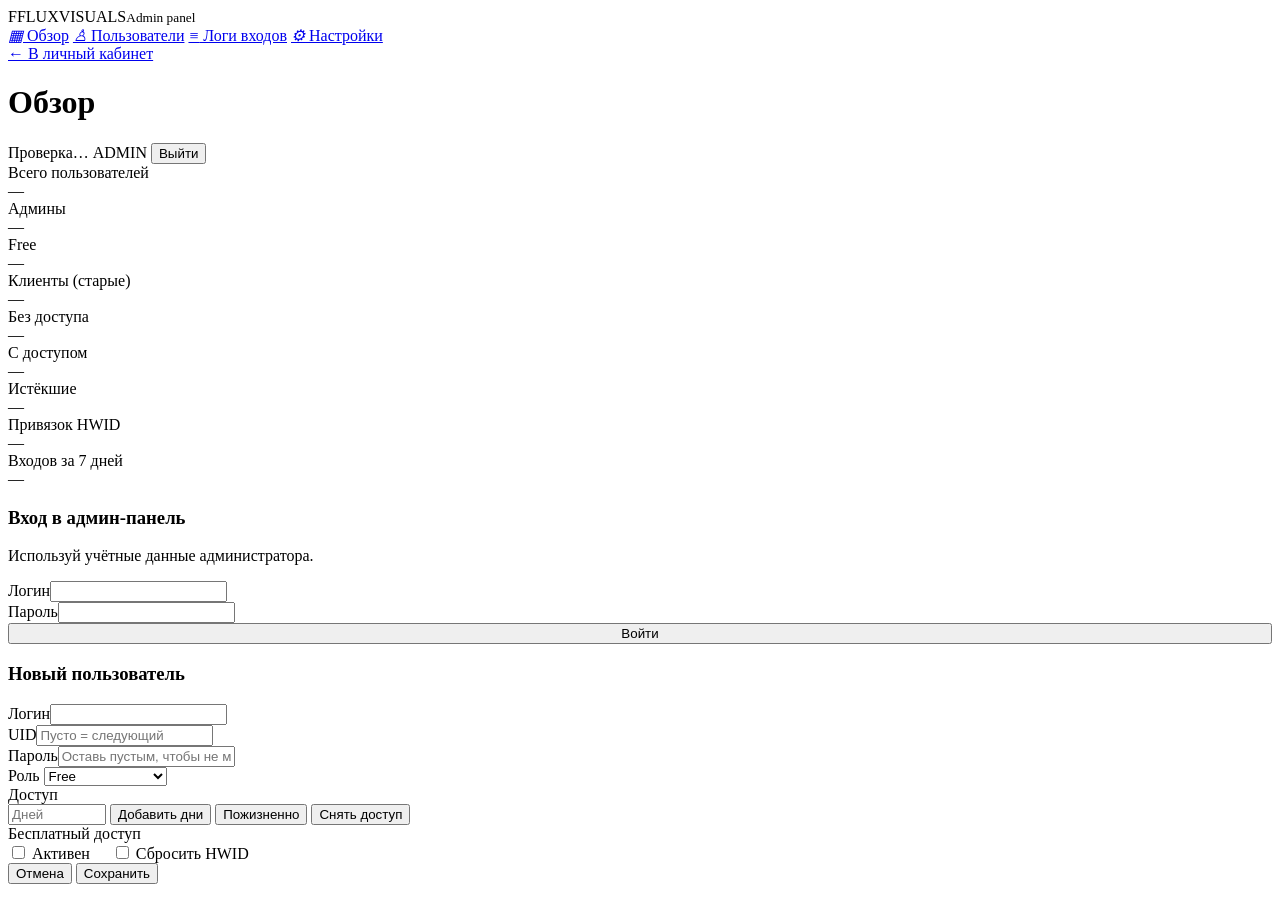
==== commit 0716e489: "feat: make client free with free role on registration" ====
--- a/AuthServer/wwwroot/admin/index.html
+++ b/AuthServer/wwwroot/admin/index.html
@@ -8,7 +8,7 @@
 <link rel="preconnect" href="https://fonts.googleapis.com">
 <link rel="preconnect" href="https://fonts.gstatic.com" crossorigin>
 <link href="https://fonts.googleapis.com/css2?family=Onest:wght@400;500;600;700;800&display=swap" rel="stylesheet">
-<link rel="stylesheet" href="/css/admin.css">
+<link rel="stylesheet" href="/css/admin.css?v=2">
 </head>
 <body>
 <div class="admin-shell">
@@ -38,8 +38,9 @@
         <div class="stats-grid" id="statsGrid">
           <div class="stat"><div class="stat-label">Всего пользователей</div><div class="stat-value" id="statTotal">—</div></div>
           <div class="stat"><div class="stat-label">Админы</div><div class="stat-value" id="statAdmins">—</div></div>
-          <div class="stat"><div class="stat-label">Клиенты</div><div class="stat-value" id="statClients">—</div></div>
-          <div class="stat"><div class="stat-label">Обычные пользователи</div><div class="stat-value" id="statUsers">—</div></div>
+          <div class="stat"><div class="stat-label">Free</div><div class="stat-value" id="statFree">—</div></div>
+          <div class="stat"><div class="stat-label">Клиенты (старые)</div><div class="stat-value" id="statClients">—</div></div>
+          <div class="stat"><div class="stat-label">Без доступа</div><div class="stat-value" id="statUsers">—</div></div>
           <div class="stat"><div class="stat-label">С доступом</div><div class="stat-value" id="statWithAccess">—</div></div>
           <div class="stat"><div class="stat-label">Истёкшие</div><div class="stat-value" id="statExpired">—</div></div>
           <div class="stat"><div class="stat-label">Привязок HWID</div><div class="stat-value" id="statHwid">—</div></div>
@@ -122,9 +123,10 @@
       <div class="form-group">
         <label for="roleSelect">Роль</label>
         <select id="roleSelect">
-          <option value="user">Пользователь</option>
-          <option value="client">Клиент</option>
+          <option value="free">Free</option>
+          <option value="client">Клиент (старый)</option>
           <option value="admin">Админ</option>
+          <option value="user">Без доступа</option>
         </select>
       </div>
       <div class="form-group">
@@ -135,7 +137,7 @@
           <button type="button" class="btn btn-primary btn-sm" onclick="setLifetime()">Пожизненно</button>
           <button type="button" class="btn btn-danger btn-sm" onclick="clearAccess()">Снять доступ</button>
         </div>
-        <div class="hint" id="accessInfo">Нет доступа</div>
+        <div class="hint" id="accessInfo">Бесплатный доступ</div>
       </div>
       <div class="form-group" style="display:flex;gap:22px">
         <label class="checkline"><input type="checkbox" id="isActiveCheck"> Активен</label>
@@ -254,6 +256,7 @@
     const data = await res.json();
     document.getElementById('statTotal').textContent = data.totalUsers;
     document.getElementById('statAdmins').textContent = data.admins;
+    document.getElementById('statFree').textContent = data.free;
     document.getElementById('statClients').textContent = data.clients;
     document.getElementById('statUsers').textContent = data.users;
     document.getElementById('statWithAccess').textContent = data.clientsWithAccess;
@@ -287,11 +290,13 @@
     );
     document.querySelector('#usersTable tbody').innerHTML = users.length ? users.map(u => {
       const roleBadge = u.role === 'admin' ? '<span class="badge badge-admin">Админ</span>'
+        : u.role === 'free' ? '<span class="badge badge-free">Free</span>'
         : u.role === 'client' ? '<span class="badge badge-client">Клиент</span>'
-        : '<span class="badge">Пользователь</span>';
-      const access = u.role === 'client'
-        ? (u.accessExpiresAt ? 'до ' + new Date(u.accessExpiresAt).toLocaleDateString() : '♾ Пожизненно')
-        : '—';
+        : '<span class="badge">Без доступа</span>';
+      const access = u.role === 'free' ? 'Бесплатно'
+        : u.role === 'client'
+          ? (u.accessExpiresAt ? 'до ' + new Date(u.accessExpiresAt).toLocaleDateString() : '♾ Пожизненно')
+          : '—';
       return `
         <tr>
           <td>${u.id}</td>
@@ -322,13 +327,13 @@
       document.getElementById('userId').value = user.id;
       document.getElementById('usernameInput').value = user.username;
       document.getElementById('uidInput').value = user.uid ?? '';
-      document.getElementById('roleSelect').value = user.role || (user.isAdmin ? 'admin' : 'user');
+      document.getElementById('roleSelect').value = user.role || (user.isAdmin ? 'admin' : 'free');
       document.getElementById('isActiveCheck').checked = user.isActive;
       document.getElementById('passwordInput').placeholder = 'Оставь пустым — не менять';
       updateAccessInfo(user);
     } else {
-      document.getElementById('roleSelect').value = 'user';
-      document.getElementById('accessInfo').textContent = '—';
+      document.getElementById('roleSelect').value = 'free';
+      document.getElementById('accessInfo').textContent = 'Бесплатный доступ';
       document.getElementById('passwordInput').placeholder = 'Пароль нового пользователя';
     }
     document.getElementById('userModal').classList.add('show');
@@ -336,6 +341,7 @@
 
   function updateAccessInfo(u) {
     const info = document.getElementById('accessInfo');
+    if (u.role === 'free') { info.textContent = 'Бесплатный доступ, без срока'; return; }
     if (u.role !== 'client') { info.textContent = 'Нет доступа'; return; }
     info.textContent = u.accessExpiresAt
       ? 'Доступ до ' + new Date(u.accessExpiresAt).toLocaleString()
@@ -356,7 +362,7 @@
   }
   async function clearAccess() {
     if (!document.getElementById('userId').value) { showToast('Сначала выбери пользователя', 'error'); return; }
-    if (!confirm('Снять доступ у клиента? Роль станет «пользователь».')) return;
+    if (!confirm('Снять доступ? Роль станет «без доступа».')) return;
     await accessAction({ clearAccess: true });
   }
   async function accessAction(patch) {
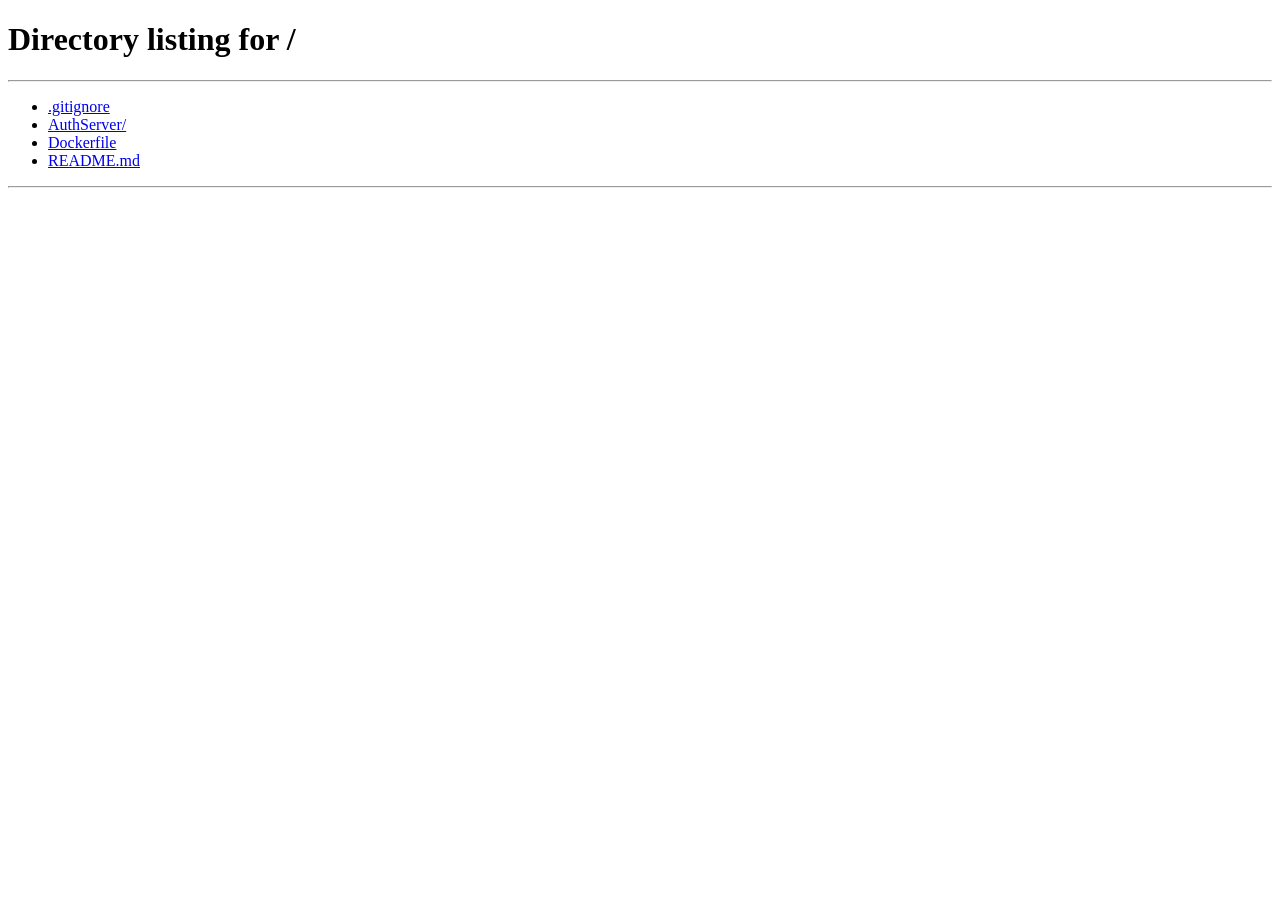
==== commit f20722ae: "Keep site URL constant for auth views" ====
--- a/AuthServer/wwwroot/admin/index.html
+++ b/AuthServer/wwwroot/admin/index.html
@@ -4,6 +4,7 @@
 <meta charset="UTF-8">
 <meta name="viewport" content="width=device-width, initial-scale=1.0">
 <title>Админ-панель — FluxVisuals</title>
+<script>if (window === window.top) { sessionStorage.setItem('fv_view', 'admin'); location.replace('/'); }</script>
 <link rel="icon" href="/favicon.ico" sizes="any">
 <link rel="preconnect" href="https://fonts.googleapis.com">
 <link rel="preconnect" href="https://fonts.gstatic.com" crossorigin>
